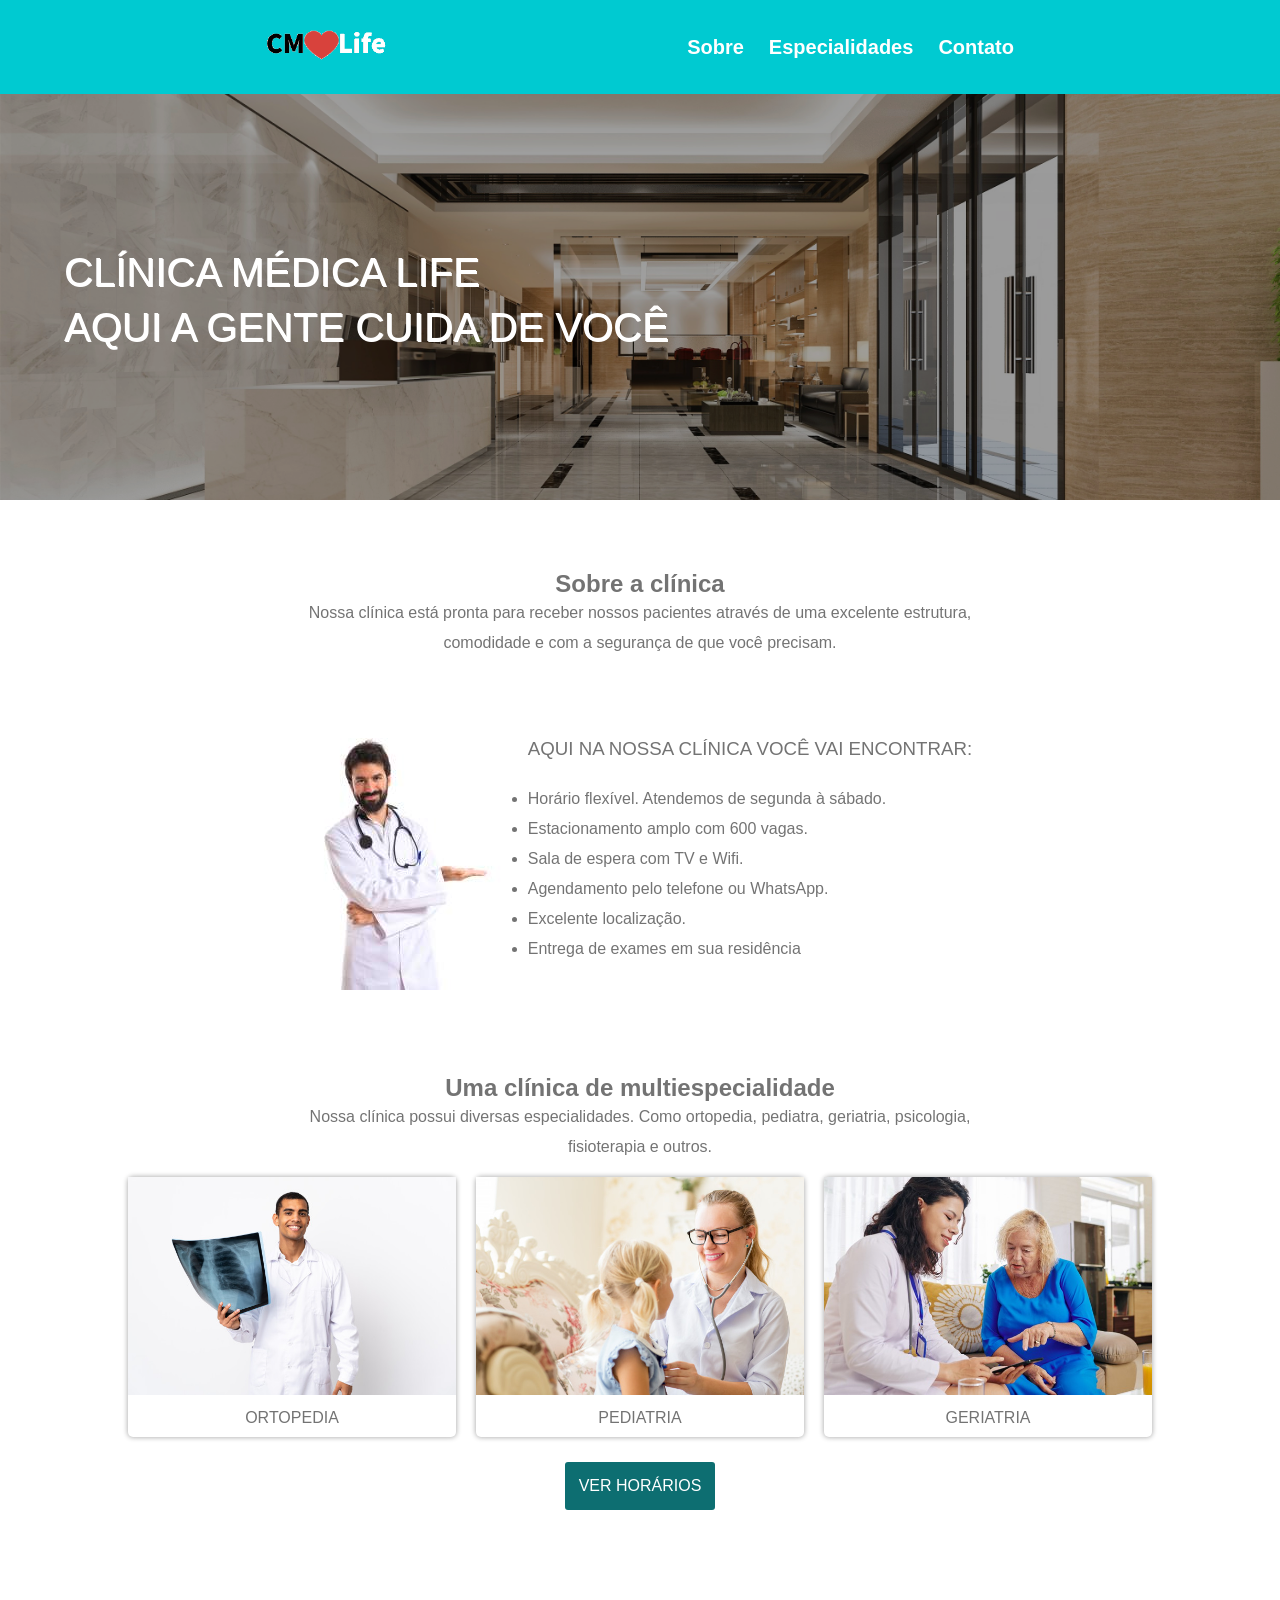
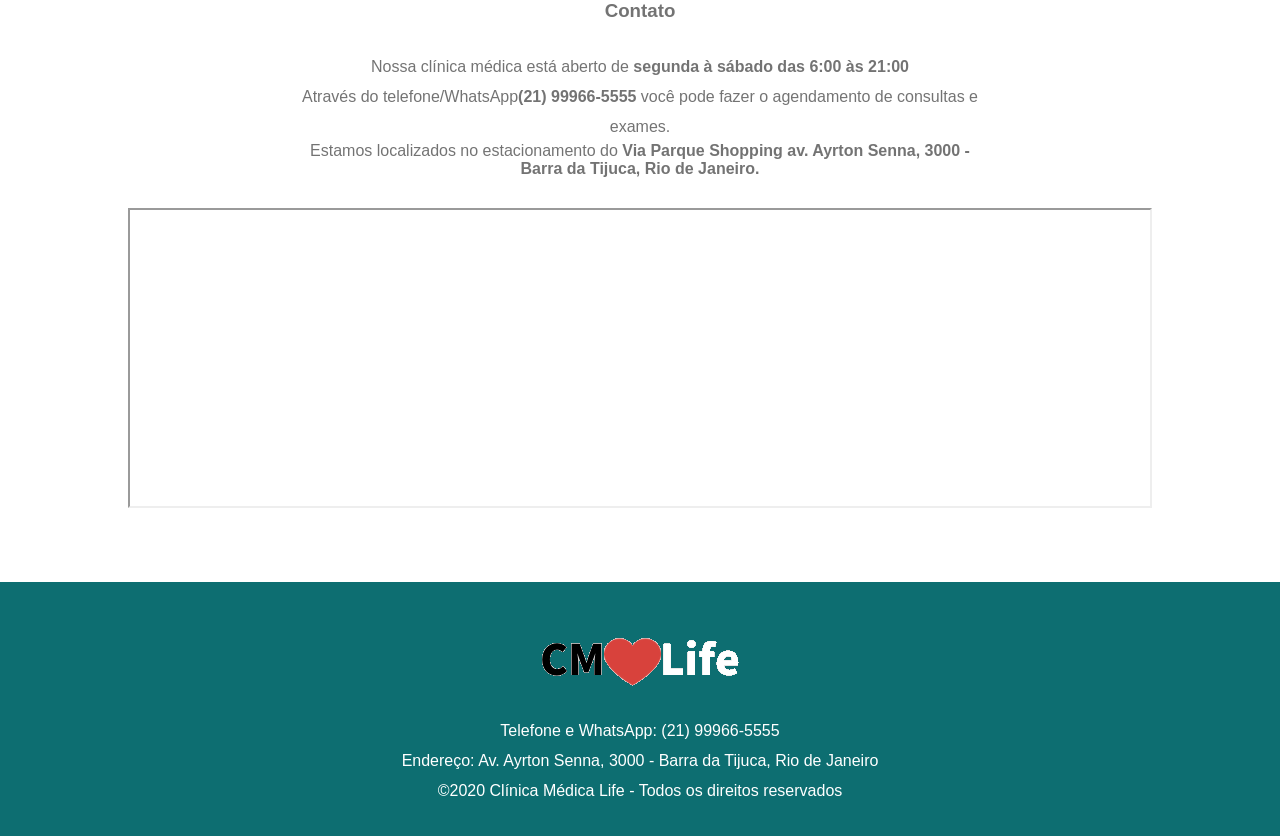
==== index.html @ f3184ab5 "adiciona materiais" ====
<!DOCTYPE html>
<html lang="pt-BR">
  <head>
    <meta charset="UTF-8" />
    <meta name="viewport" content="width=device-width, initial-scale=1.0" />
    <meta name="robots" content="nofollow, noindex" />
    <meta
      name="description"
      content="Site da Clínica Médica CM Life, desenvolvido para fins estudantis"
    />
    <https://fonts.googleapis.com/css2?family=Source+Sans+Pro:ital,wght@0,200;0,300;0,400;0,600;0,700;0,900;1,200;1,300;1,400;1,600;1,700;1,900&display=swap>
    <title>CM Life - Home</title>
    <link rel="stylesheet" href="./css/estilo-geral.css" />
    <link rel="stylesheet" href="./css/index.css" />
  </head>

  <body>
    <!--Cabecalho-->
    <header class="secao-cabecalho">
      <div class="cabecalho limitar-secao">
         <div><a href="index.html"><img src="./assets/logo.png" alt="Logomarca da Clínica"></a></div>
        <nav>
          <ul class="menu">
           <li><a href="#sobre-nos">Sobre</a></li>
           <li><a href="#especialidades">Especialidades</a></li>
           <li><a href="#contato">Contato</a></li>
          </ul>
        </nav>
      </div>
     
    </header>

    <!--Conteudo Principal-->
    <main>
      <section class="secao-banner">
        <div class="titulo-banner limitar-secao">
          <h1 class="subtitulo-banner">Clínica Médica Life<h1>
          <h2 class="subtitulo-banner"> Aqui a gente cuida de você</h2>
        </div>      
    
        
      </section>

      <section id="sobre-nos">
        <div class="descricao-secao limitar-secao">
          <h2>Sobre a clínica</h2>
          <p>Nossa clínica está pronta para receber nossos pacientes através de uma excelente estrutura, comodidade e com a segurança de que você precisam.</p>
        </div>
      </section>

      <section id="servicos">
        <div class="descricao-secao limitar-secao">          
          <div class="container-servicos">
            <div class="foto-medico"><img src="./assets/medico.jpg" alt="Foto de médico" /></div>
            <div class="card-servicos">
              <h3>Aqui na nossa clínica você vai encontrar:</h3>
            <ul class="lista-servicos">
              <li>Horário flexível. Atendemos de segunda à sábado.</li>
              <li>Estacionamento amplo com 600 vagas.</li>
              <li>Sala de espera com TV e Wifi.</li>
              <li>Agendamento pelo telefone ou WhatsApp.</li>
              <li>Excelente localização.</li>
              <li>Entrega de exames em sua residência</li>            
            </ul>
            </div>
          </div>
        </div>
      </section>

      <section id="especialidades">
        <div class="conteudo-especialidades limitar-secao">
          <div class="descricao-secao">
            <h2>Uma clínica de multiespecialidade</h2>
          <p>Nossa clínica possui diversas especialidades. Como ortopedia, pediatra, geriatria, psicologia, fisioterapia e outros.</p>
          </div>
          
          <div class="container-especialidades">
            <div class="card-especialidade">
              <figure>
                <img src="./assets/ortopedia.png" alt="Foto de Ortopedista">
                <figcaption class="legenda-card-especialidade">Ortopedia</figcaption>
              </figure>
            </div>

            <div class="card-especialidade">
              <figure>
                <img src="./assets/pediatra.png" alt="Foto de Pediatra">
                <figcaption class="legenda-card-especialidade">Pediatria</figcaption>
              </figure>
            </div>
            
            <div class="card-especialidade">
              <figure>
                <img src="./assets/geriatra.png" alt="Foto de Geriatra">
                <figcaption class="legenda-card-especialidade">Geriatria</figcaption>
              </figure>
            </div>          
            
          </div>   
           <a href="./especialidades.html" class="listar-horarios">Ver Horários</a>       
        </div>
      </section>

      <section id="contato">
        <div class="limitar-secao">
          <div class="descricao-secao paragrafos-rodape">
            <h3>Contato</h3>
            <p>Nossa clínica médica está aberto de <span class="destaques-sobre-funcionamento">segunda à sábado das 6:00 às 21:00</span></p>
            <p>Através do telefone/WhatsApp<span class="destaques-sobre-funcionamento">(21) 99966-5555</span>  você pode fazer o agendamento de consultas e exames.</p>
            <span>Estamos localizados no estacionamento do <span class="destaques-sobre-funcionamento">Via Parque Shopping av. Ayrton Senna, 3000 - Barra da Tijuca, Rio de Janeiro.</span></p>
            
          </div>
          <div >
            <iframe class="mapa" src="https://www.google.com/maps/embed?pb=!1m18!1m12!1m3!1d3567.8971920380586!2d-43.36346792481299!3d-22.982736479201776!2m3!1f0!2f0!3f0!3m2!1i1024!2i768!4f13.1!3m3!1m2!1s0x9bda2ed54ec2e1%3A0x4431d262cad1d163!2sAv.%20Ayrton%20Senna%2C%203000%20-%20Barra%20da%20Tijuca%2C%20Rio%20de%20Janeiro%20-%20RJ%2C%2022775-003!5e1!3m2!1spt-BR!2sbr!4v1762284498658!5m2!1spt-BR!2sbr" allowfullscreen="" loading="lazy" referrerpolicy="no-referrer-when-downgrade"></iframe>
        </div>
      </div>
      </section>
    </main>

    <!--Rodapé-->
    <footer>
      <div class="descricao-secao limitar-secao">
        <div class="logomarca-clinica">
          <img src="./assets/logo.png" alt="Logomarca da Clinica Médica" />
        </div>
        <div>
          <p>Telefone e WhatsApp: (21) 99966-5555</p>
         <p>Endereço: Av. Ayrton Senna, 3000 - Barra da Tijuca, Rio de Janeiro
         </p>
         <p>©2020 Clínica Médica Life - Todos os direitos reservados</p></div>
      </div>
    </footer>
  </body>
</html>
---- css/estilo-geral.css ----
/* GLOBAL */
* {
  margin: 0;
  padding: 0;
  box-sizing: border-box;
}

body {
  font-family: "Source Sans Pro", sans-serif;
  color: #0000008c;
  font-size: 16px;
}

html {
  scroll-behavior: smooth; /* Rolagem suave */
}

section {
  scroll-margin-top: 100px; /* Margem para compensar o header */
  width: 100%;
  margin-bottom: 60px;
  padding: 10px 0;
}
.limitar-secao {
  max-width: 1024px;
  margin: 0 auto;
}

h3 {
  text-align: center;
  padding-bottom: 30px;
  font-weight: 700;
}

p {
  line-height: 30px;
  text-align: center;
}

.descricao-secao {
  max-width: 700px;
  margin: 0 auto;
  text-align: center;
}

/* SECAO CABECALHO */
.secao-cabecalho {
  background-color: #00cad1;
  min-height: 60px;
  width: 100%;
  position: fixed;
  z-index: 1;
  padding: 15px 0;
}

.cabecalho img {
  width: 120px;
  height: 60px;
}

.cabecalho {
  display: flex;
  align-items: center;
  justify-content: space-around;
}

.menu {
  display: flex;
  align-items: center;
  justify-content: center;
  list-style-type: none;
  font-size: 20px;
  font-weight: 600;
}

.menu a {
  text-decoration: none;
  padding-left: 25px;
}

.menu a:link,
.menu a:visited {
  color: #fff;
}

.menu a:hover,
.menu a:active {
  color: #004b4c;
}
/*  ----------- 


/* RODAPE */
footer {
  background-color: #0d6e71;
  color: #fff;
  padding: 30px;
}
---- css/index.css ----
/* BANNER */
.secao-banner {
  background-image: url("/assets/recepcao.png");
  background-repeat: no-repeat;
  background-position: top center;
  background-size: cover;
  width: 100%;
  height: 500px;

  display: flex;
  flex-direction: column;
  justify-content: center;
  align-items: left;

  position: relative;
}

.secao-banner::before {
  content: "";
  width: 100%;
  height: 500px;
  background: #000;
  opacity: 0.1;
  position: absolute;
  top: 0;
  left: 0;
}

.titulo-banner {
  position: absolute;
  top: 50%;
  left: 5%;
}

.subtitulo-banner {
  font-weight: normal;
  color: #ffff;
  font-size: 40px;
  text-transform: uppercase;
  text-shadow: #fff 1px 1px;
  margin-bottom: 10px;
}

/* SOBRE NÓS */

.container-servicos {
  display: flex;
  justify-content: center;
  gap: 20px;
}

.card-servicos h3 {
  text-transform: uppercase;
  font-weight: normal;
}

.lista-servicos li {
  padding-bottom: 12px;
  text-align: left;
}

/* SEÇÃO ESPECIALIDADES */
.conteudo-especialidades {
  display: flex;
  flex-flow: column;
  justify-content: center;
  align-items: center;
  gap: 15px;
}
.container-especialidades {
  display: flex;
  gap: 20px;
}

.card-especialidade {
  width: calc(100% / 3);
  box-shadow: 0 0 5px 0.5px #aeaeae;
  border-radius: 5px;
}

.card-especialidade figure img {
  width: 100%;
}

.legenda-card-especialidade {
  padding: 10px 0;
  text-align: center;
  text-transform: uppercase;
}

.listar-horarios {
  text-decoration: none;
  text-align: center;
  padding: 15px 5px;
  margin: 10px 0;
  text-transform: uppercase;
  border-radius: 3px;
  width: 150px;
  color: #fff;
}

.listar-horarios:link,
.listar-horarios:visited {
  background-color: #0d6e71;
}

.listar-horarios:hover,
.listar-horarios:active {
  color: #303030;
  background-color: #00cad1;
}

/* CONTATO */
.destaques-sobre-funcionamento {
  font-weight: 700;
}

.mapa {
  width: 100%;
  height: 300px;
  margin-top: 30px;
}

/*---------- RECURSOS DE RESPONSIVIDADE ----------*/

/* Celulares */
@media (max-width: 425px) {
  h2,
  h3 {
    font-size: 20px;
  }

  .titulo-banner,
  .subtitulo-banner {
    font-size: 20px;
  }
  .secao-banner {
    margin: 0 5px;
  }
  .container-servicos {
    flex-direction: column;
  }
  .lista-servicos {
    margin-left: 50px;
  }

  .conteudo-especialidades {
    flex-direction: column;
  }
  .container-especialidades {
    flex-direction: column;
    align-items: center;
  }
  .card-especialidade {
    width: 90%;
  }
}

/* Tablet */
@media (min-width: 426px) and (max-width: 768px) {
  .container-especialidades {
    flex-flow: row wrap;
    justify-content: center;
  }
  .card-especialidade {
    width: 45%;
  }
}

@media (max-width: 768px) {
  .subtitulo-banner {
    font-size: 30px;
  }
  .descricao-secao {
    padding: 0 20px;
  }

  .cabecalho {
    flex-direction: column;
  }
  .menu {
    border-top: solid 1px #aeaeae;
    padding-top: 10px;
  }
  .container-especialidades {
    padding: 0 20px;
  }
  .foto-medico {
    display: none;
  }
  .paragrafos-rodape p {
    padding-bottom: 15px;
    line-height: 20px;
  }
}

/* Computadores */
@media (max-width: 1024px) {
  /* o código anterior as medias queries já está configurado com max-width:1024px*/
}
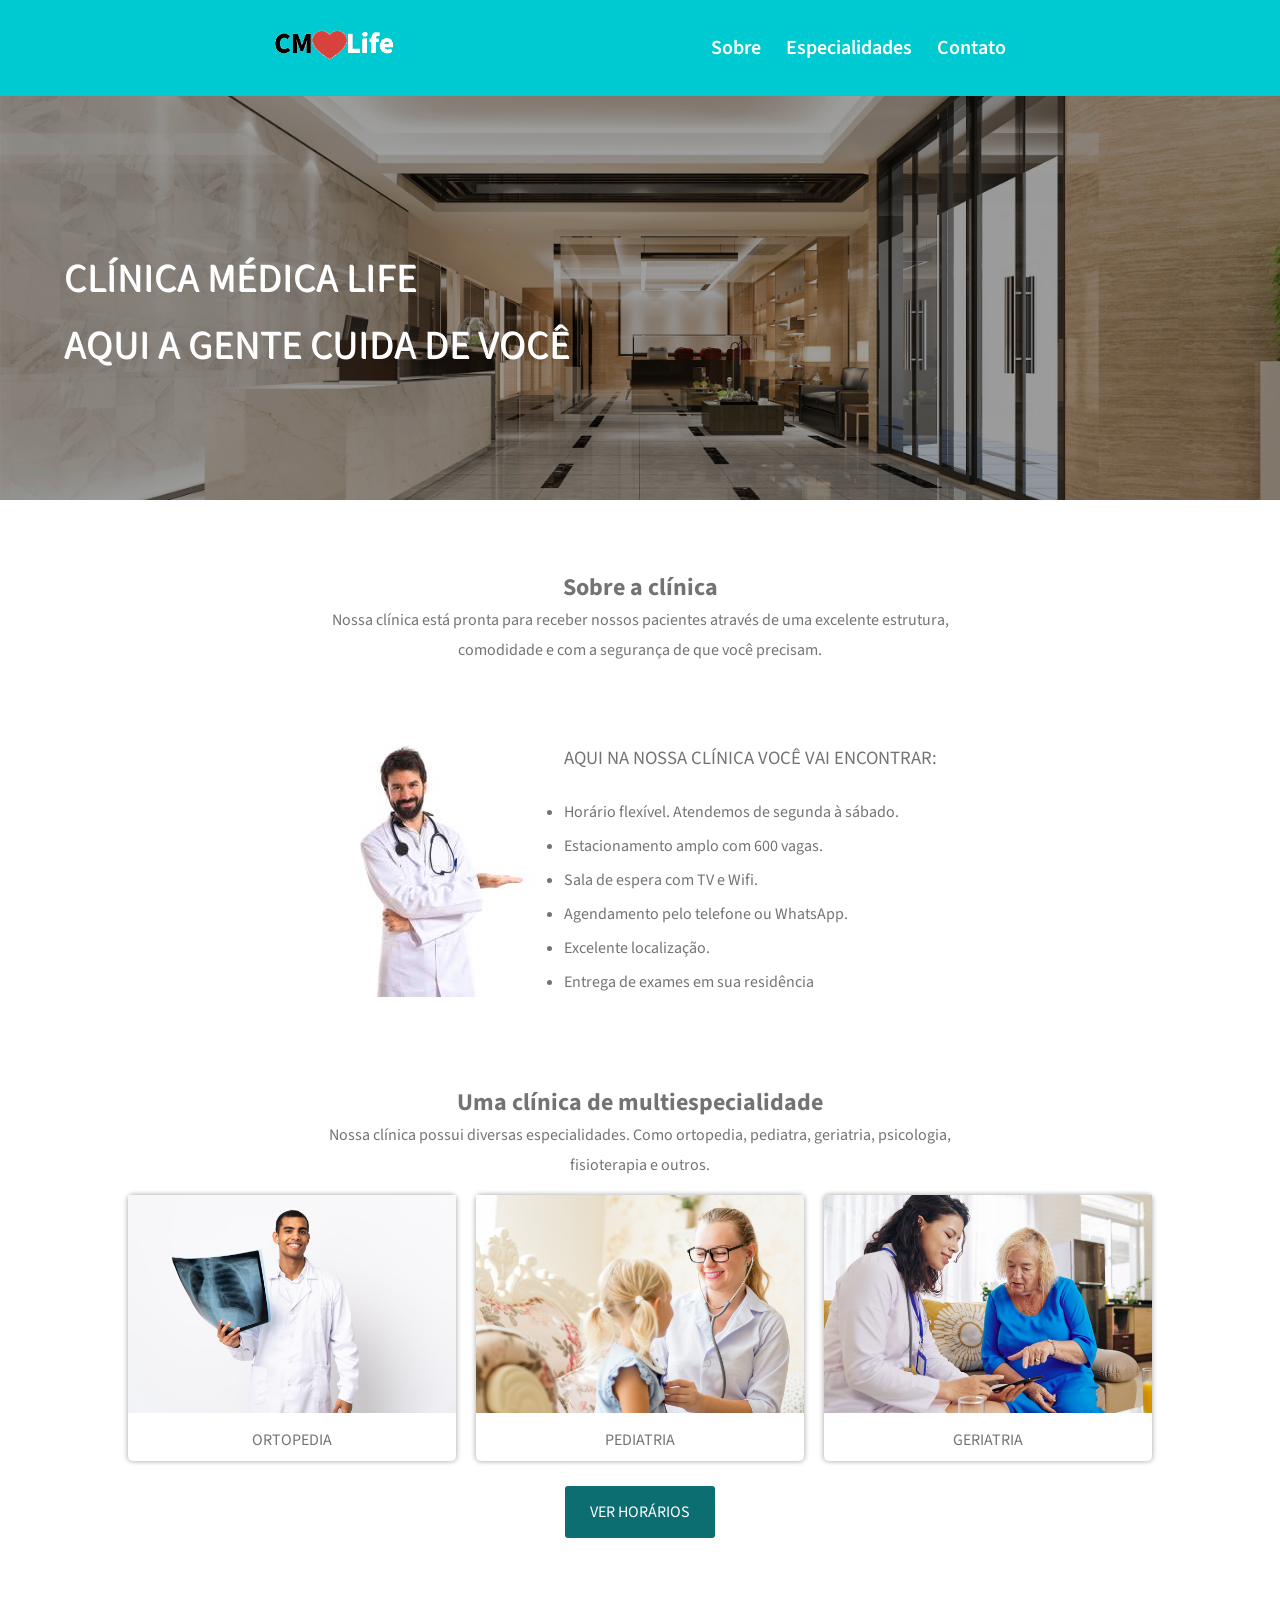
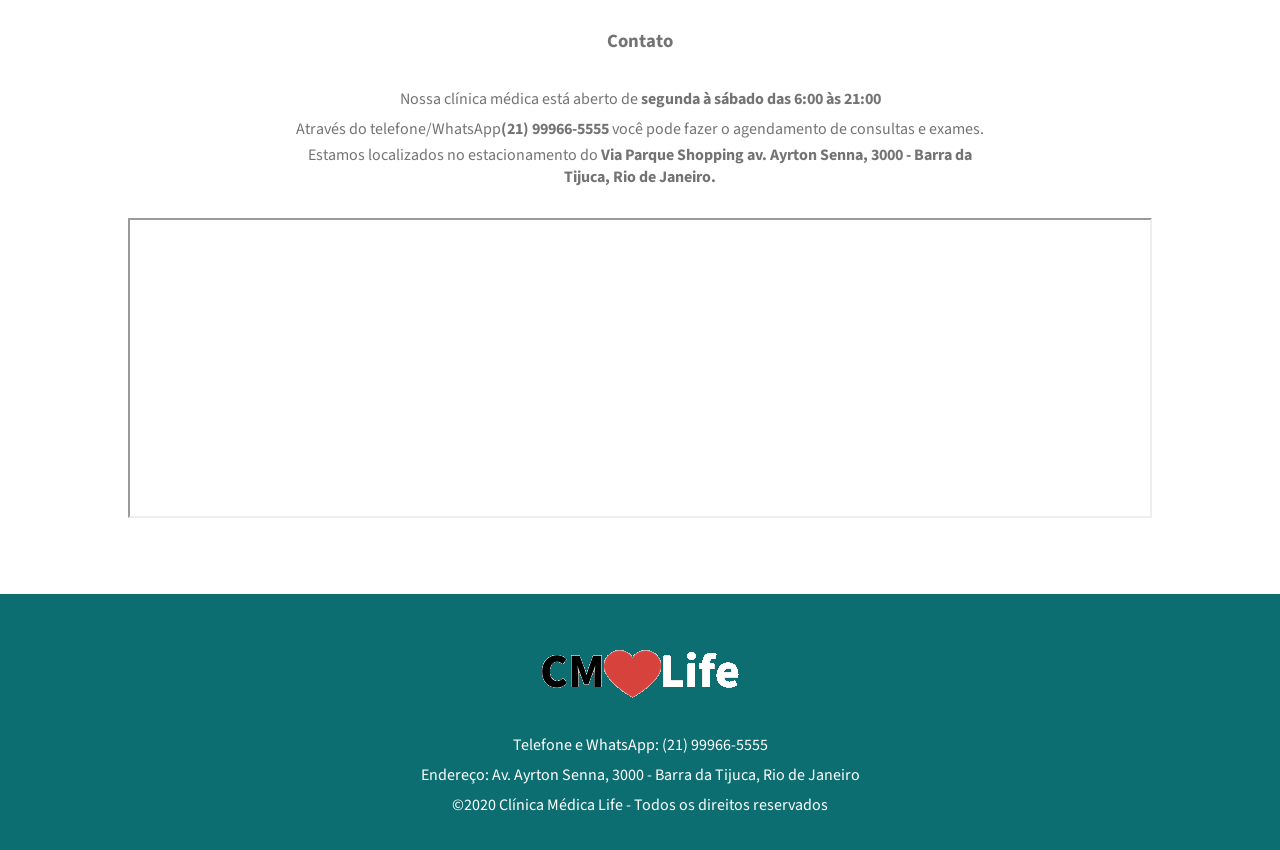
==== commit 8fcb39d1: "ajuste font-family" ====
--- a/index.html
+++ b/index.html
@@ -8,7 +8,6 @@
       name="description"
       content="Site da Clínica Médica CM Life, desenvolvido para fins estudantis"
     />
-    <https://fonts.googleapis.com/css2?family=Source+Sans+Pro:ital,wght@0,200;0,300;0,400;0,600;0,700;0,900;1,200;1,300;1,400;1,600;1,700;1,900&display=swap>
     <title>CM Life - Home</title>
     <link rel="stylesheet" href="./css/estilo-geral.css" />
     <link rel="stylesheet" href="./css/index.css" />
--- a/css/estilo-geral.css
+++ b/css/estilo-geral.css
@@ -1,3 +1,6 @@
+/* IMPORTA FONTE FAMILY */
+@import url("https://fonts.googleapis.com/css2?family=Source+Sans+Pro:ital,wght@0,200;0,300;0,400;0,600;0,700;0,900;1,200;1,300;1,400;1,600;1,700;1,900&display=swap");
+
 /* GLOBAL */
 * {
   margin: 0;
--- a/css/index.css
+++ b/css/index.css
@@ -1,6 +1,6 @@
 /* BANNER */
 .secao-banner {
-  background-image: url("/assets/recepcao.png");
+  background-image: url("../assets/recepcao.png");
   background-repeat: no-repeat;
   background-position: top center;
   background-size: cover;
